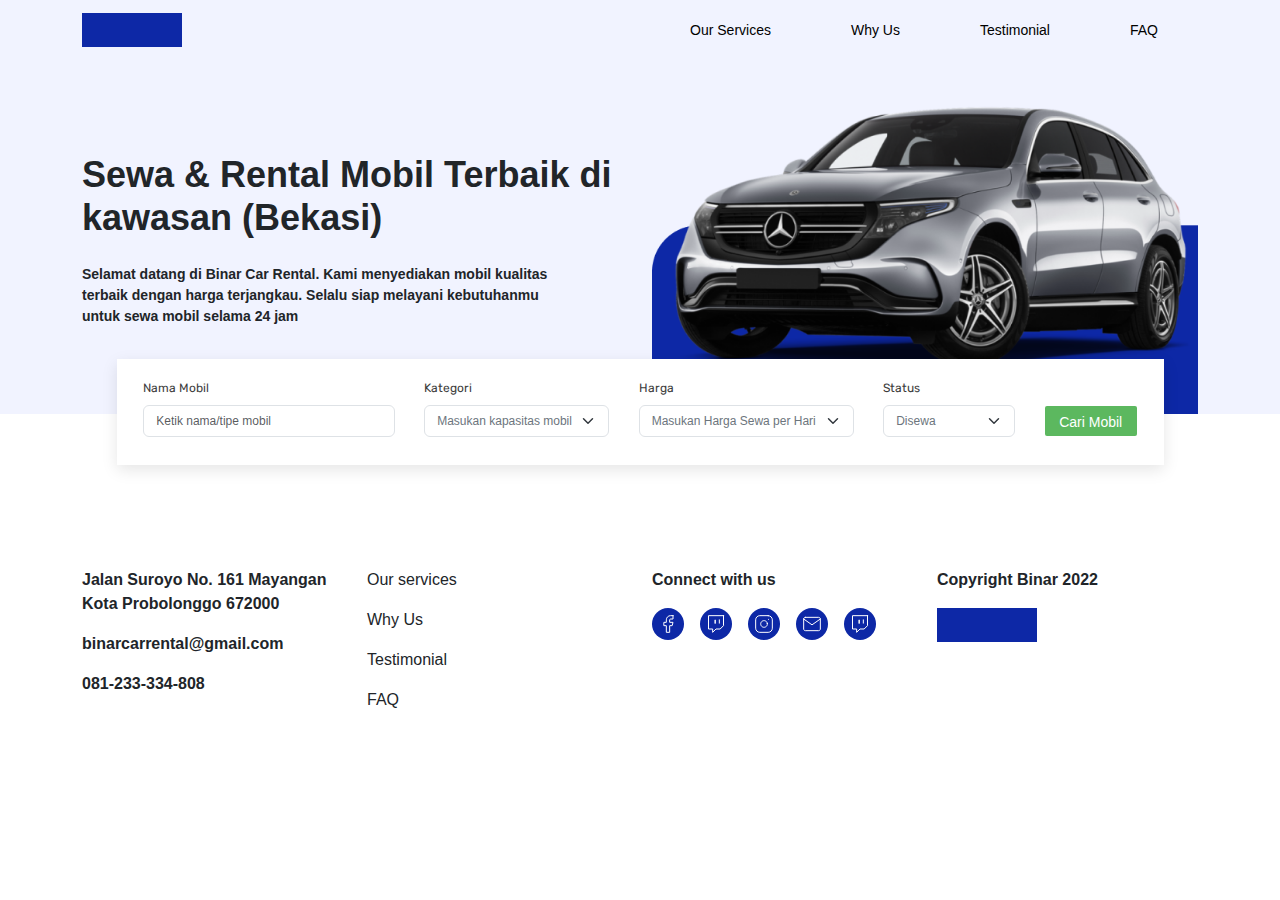
==== search.html @ 8e926c9f "Add files via upload" ====
<!DOCTYPE html>
<html lang="en">
<head>
    <meta charset="UTF-8">
    <meta http-equiv="X-UA-Compatible" content="IE=edge">
    <meta name="viewport" content="width=device-width, initial-scale=1.0">
    <title>Cari Mobil</title>
    <link rel="stylesheet" href="./css/bootstrap.min.css" />
    <link rel="stylesheet" href="style.css" />
</head>
<body>
    <!-- START: Navbar -->
    <nav id="navbar" class="navbar navbar-expand-md navbar-light sticky-top">
        <div class="container">
          <a class="navbar-brand" href="./index.html"><img src="./img/logo.svg" alt="" /></a>
          <button
            class="navbar-toggler"
            type="button"
            data-bs-toggle="collapse"
            data-bs-target="#mainNav"
          >
            <span class="navbar-toggler-icon"></span>
          </button>
  
          <div id="mainNav" class="collapse navbar-collapse">
            <ul class="navbar-nav ms-auto">
              <li>
                <a class="nav-link text-capitalize" href="#services"
                  >our services</a
                >
              </li>
              <li>
                <a class="nav-link text-capitalize" href="#about">why us</a>
              </li>
              <li>
                <a class="nav-link text-capitalize" href="#testimonial"
                  >testimonial</a
                >
              </li>
              <li><a class="nav-link text-uppercase" href="#faq">faq</a></li>
            </ul>
          </div>
        </div>
      </nav>
      <!-- END: Hero -->
  
      <!-- START: Hero -->
      <section id="hero">
        <div class="container">
          <div class="row">
            <div class="col-md-6 align-self-center">
              <h3 class="hero-title">
                Sewa & Rental Mobil Terbaik di kawasan (Bekasi)
              </h3>
              <p class="hero-text">
                Selamat datang di Binar Car Rental. Kami menyediakan mobil
                kualitas <br />
                terbaik dengan harga terjangkau. Selalu siap melayani kebutuhanmu
                <br />
                untuk sewa mobil selama 24 jam
              </p>
            </div>
            <div class="col-md-6">
              <img src="./img/car-banner.png" class="" alt="" />
            </div>
          </div>
        </div>
      </section>
      <!-- END: Hero -->

      <!-- START: Form Sewa Mobil -->
      <section id="formSewa" class="mb-5">
        <div class="container">
            <div class="row">
                <div class="col-md-10">
                    <form class="d-flex justify-content-around align-self-center">
                        <div class="my-3 input-grup align-content-center justify-content-center">
                          <label for="exampleInputEmail1" class="form-label">Nama Mobil</label>
                          <input type="email" class="form-control d-inline" id="exampleInputEmail1" aria-describedby="emailHelp" placeholder="Ketik nama/tipe mobil">
                        </div>
                        <div class="my-3 input-grup align-content-center justify-content-center">
                            <label for="kategori" class="form-label">Kategori</label>
                            <select id="kategori" class="form-select text-secondary">
                              <option disabled selected>Masukan kapasitas mobil</option>
                              <option class="text-black" value="2">2 - 4 orang</option>
                              <option class="text-black" value="3">4 - 6 orang</option>
                              <option class="text-black" value="4">6 - 8 orang</option>
                            </select>
                          </div>
                        <div class="my-3 input-grup align-content-center justify-content-center">
                            <label for="harga" class="form-label">Harga</label>
                            <select id="harga" class="form-select text-secondary">
                                <option class="text-secondary-emphasis" disabled selected>Masukan Harga Sewa per Hari</option>
                              <option class="text-black" value="2">< Rp. 400.000</option>
                              <option class="text-black" value="3">Rp. 400.000 - Rp.600.000</option>
                              <option class="text-black" value="4"> > Rp.600.000</option>
                            </select>
                          </div>
                        <div class="my-3 input-grup align-content-center justify-content-center">
                            <label for="status" class="form-label">Status</label>
                            <select id="status" class="form-select text-secondary">
                              <option disabled selected>Disewa</option>
                              <option class="text-black" value="2">Sudah Kembali</option>
                              <option class="text-black" value="3">3</option>
                              <option class="text-black" value="4">4</option>
                            </select>
                          </div>
                        <button type="submit" class="btn btn-primary align-self-center">Cari Mobil</button>
                      </form>
                </div>
            </div>
        </div>
      </section>


      <!-- START: Footer -->
    <section id="footer">
        <div class="container">
          <div class="row">
            <div class="col-md-3 fw-bold">
              <p>Jalan Suroyo No. 161 Mayangan Kota Probolonggo 672000</p>
              <p>binarcarrental@gmail.com</p>
              <p>081-233-334-808</p>
            </div>
            <div class="col-md-3 justify-content-center">
              <p>Our services</p>
              <p>Why Us</p>
              <p>Testimonial</p>
              <p>FAQ</p>
            </div>
            <div class="col-md-3">
              <p class="fw-bold">Connect with us</p>
              <ul class="list-unstyled d-flex">
                <li><a href=""><img src="./img/icon_facebook.svg" alt="" /></a></li>
                <li><a href=""><img src="./img/icon_twitch.svg" alt="" /></a></li>
                <li><a href=""><img src="./img/icon_instagram.svg" alt="" /></a></li>
                <li><a href=""><img src="./img/icon_mail.svg" alt="" /></a></li>
                <li><a href=""><img src="./img/icon_twitch.svg" alt="" /></a></li>
              </ul>
            </div>
            <div class="col-md-3">
              <p class="fw-bold">Copyright Binar 2022</p>
              <a href=""><img src="./img/footer-logo.svg" alt="" srcset="" /></a>
            </div>
          </div>
        </div>
      </section>
      <!-- END: Footer -->
    
    <script src="./js/bootstrap.min.js"></script>
</body>
</html>
---- style.css ----
@import url('https://fonts.googleapis.com/css2?family=Rubik:wght@300;400;500&display=swap');
body {
  font-family: Arial, Helvetica, sans-serif;
}
img {
  max-width: 100%;
  height: auto;
}
#mainNav li {
  padding: 0 32px;
}
.nav-link {
  font-size: 14px;
  color: #000;
}
.nav-link:hover {
  color: #0d28a6;
}
.nav-link.active {
  color: #0d28a6 !important;
}

[id] {
  scroll-margin-top: 100px;
}

/* Hero */
#hero,
#navbar {
  background: #f1f3ff;
}
#hero {
  padding-top: 2.375rem;
  /* padding-bottom: 2.375rem; */
  /* height: 504px; */
}

.hero-title {
  font-size: 36px;
  font-weight: bold;
}
.hero-text {
  font-size: 14px;
  font-weight: bold;
  padding: 1rem 0;
}
.hero-btn {
  color: white;
  background: #5cb85f;
  text-decoration: none;
  padding: 0.5rem 0.75rem;
  border-radius: 2px;
  transition: all 0.1s linear;
}

/* Services */
#services {
  margin: 6.25rem 0;
}
#services .container {
  max-width: 64.188rem;
}
.services-detail {
  padding-top: 3.25rem;
}
.services-title {
  font-size: 24px;
  font-weight: bold;
  padding-bottom: 1.5rem;
}
.services-text {
  font-size: 14px;
  font-weight: bold;
  padding-bottom: 1rem;
}
.services-benefit {
  font-size: 14px;
  font-weight: bold;
}
#services li {
  padding-bottom: 1rem;
}
.services-image {
  padding-left: 2rem;
  padding-right: 5rem;
}

/* About */
.about-title {
  font-size: 24px;
  font-weight: bold;
  margin-bottom: 1rem;
}
.about-text {
  font-size: 14px;
  font-weight: bold;
}
.about-card {
  padding-top: 1.5rem;
}
.about-card .card {
  border-radius: 0.5rem;
}
.card img {
  max-width: 32px;
}
.about-card .card {
  padding: 24px;
  border-color: D0D0D0;
  max-width: 16.75rem;
  transition: all 0.3s linear;
}
.card-title {
  padding: 1rem 0;
  font-size: 1rem;
  font-weight: bold;
}
.card-text {
  font-size: 0.875rem;
  font-weight: bold;
}
#about .card:hover {
  background: #0d28a6;
  color: white;
}
#about .about-card .col-md-3:nth-child(1){
  transition-delay: 200ms;
}
#about .about-card .col-md-3:nth-child(2){
  transition-delay: 400ms;
}
#about .about-card .col-md-3:nth-child(3){
  transition-delay: 600ms;
}
#about .about-card .col-md-3:nth-child(4){
  transition-delay: 800ms;
}
@media screen and (max-width: 767px) {
    #about .col-md-12 {
      text-align: center;
    }
    #about .about-card .col-md-3{
      display: flex;
      justify-content: center;
    }
    #about .about-card .col-md-3:nth-child(1){
      margin-bottom: 1rem;
    }
    #about .about-card .col-md-3:nth-child(2){
      margin-bottom: 1rem;
    }
    #about .about-card .col-md-3:nth-child(3){
      margin-bottom: 1rem;
    }
}

/* Testimonial */
#testimonial {
  margin: 6.25rem 0;
}
.testimonial-title {
  font-size: 24px;
  font-weight: bold;
}
.testimonial-text {
  font-size: 14px;
  font-weight: bold;
}
.wrapper-testimonial {
  display: flex;
  overflow-x: auto;
  overflow-y: hidden;
}
.wrapper-testimonial::-webkit-scrollbar {
  width: 0;
}
.testimonial-btn {
  margin-top: 1.5rem !important;
}
.testimonial-card {
  width: 619px;
  height: 270px;
  background: rgba(241, 243, 255, 1);
  box-sizing: border-box;
  border-radius: 8px;
}
.testimonial-card img {
  padding-left: 46px;
  padding-right: 46px;
}
.testimonial-content {
  padding-top: 69px;
  padding-bottom: 69px;
  padding-right: 32px;
}
#testimonial .card {
  max-width: 619px;
  max-height: 270px;
  background: rgba(241, 243, 255, 1);
}
.testimonial-item {
  margin-right: 2rem !important;
}
.righ-button {
  transform: rotate(180deg);
}
.button {
  right: 597.5px !important;
}
.righ-button:hover {
  /* background: #5cb85f; */
  z-index: 0;
}

/* Banner */
#banner {
  margin-bottom: 6.25rem;
}
#banner .col-md-12 {
  background: #0d28a6;
  border-radius: 13px;
  height: 20.375rem;
}
#banner h3 {
  padding-top: 4rem;
  font-weight: bold;
  font-size: 2.25rem;
}
#banner p {
  width: 468px;
  padding-top: 1rem;
  padding-bottom: 3.25rem;
  font-weight: bold;
}
.banner-btn {
  background: #5cb85f;
  padding: 0.5rem 0.75rem;
  text-decoration: none;
  color: white;
  margin-top: 3.25rem;
  border-radius: 2px;
  transition: all 0.1s linear;
}
.banner-btn:hover, .hero-btn:hover{
  background: #408643;
}
@media screen and (max-width: 767px) {
  #banner .container .col-md-12 {
    height: 420px!important;
  }
  #banner .container .col-md-12 h3 {
   padding-top: 4rem;
   margin-bottom: 1rem!important;
  }
  #banner .container .col-md-12 p {
    margin-bottom: 2rem;
  }
  #banner .container .col-md-12 .banner-btn {
    margin-bottom: 4rem;
  }

}

/* FAQ */
#faq {
  margin-bottom: 9.375rem;
}
.faq-title {
  font-size: 1.5rem;
  margin-bottom: 1rem;
}
.faq-text {
  width: 23rem;
  font-size: 0.9rem;
}
.accordion button {
  font-weight: bold;
}
#accordionExample {
  margin-bottom: 1rem;
}

/* Footer */
.list-unstyled li:nth-child(1) {
  margin-right: 1rem;
}
.list-unstyled li:nth-child(2) {
  margin-right: 1rem;
}
.list-unstyled li:nth-child(3) {
  margin-right: 1rem;
}
.list-unstyled li:nth-child(4) {
  margin-right: 1rem;
}


.hidden {
  opacity: 0;
  transition: all 2s;
  filter: blur(5px);
  transform: translateX(-100%);
}
.show {
  opacity: 1;
  filter: blur(0);
  transform: translateX(0);
}



/* Search HTML */
#formSewa {
  
}
#formSewa .col-md-10{
  width: 1047px;
  height: 106px;
  position: relative;
  background: #fff;
  box-shadow: 0 5px 15px rgba(0, 0, 0, 0.1);
  margin: 0 auto;
  top: -55px
}
#formSewa label {
  color: #3c3c3c;
  font-family: 'Rubik', sans-serif;
}
#formSewa input, select{
  /* color: #8a8a8a!important; */
}
label, input, select {
  font-size: 12px!important;
}
.select {
  font-family: Arial, Helvetica, sans-serif;
}
#formSewa .btn {
  background: #5cb85f;
  width: 92px;
  height: 30px;
  color: white;
  font-size: 14px;
  margin-top: 31px!important;
  border-width: 0;
  border-radius: 2px!important;
}
#formSewa .btn:hover {
  background: #408643;
}
.input-group {
  margin: 0 auto;
}
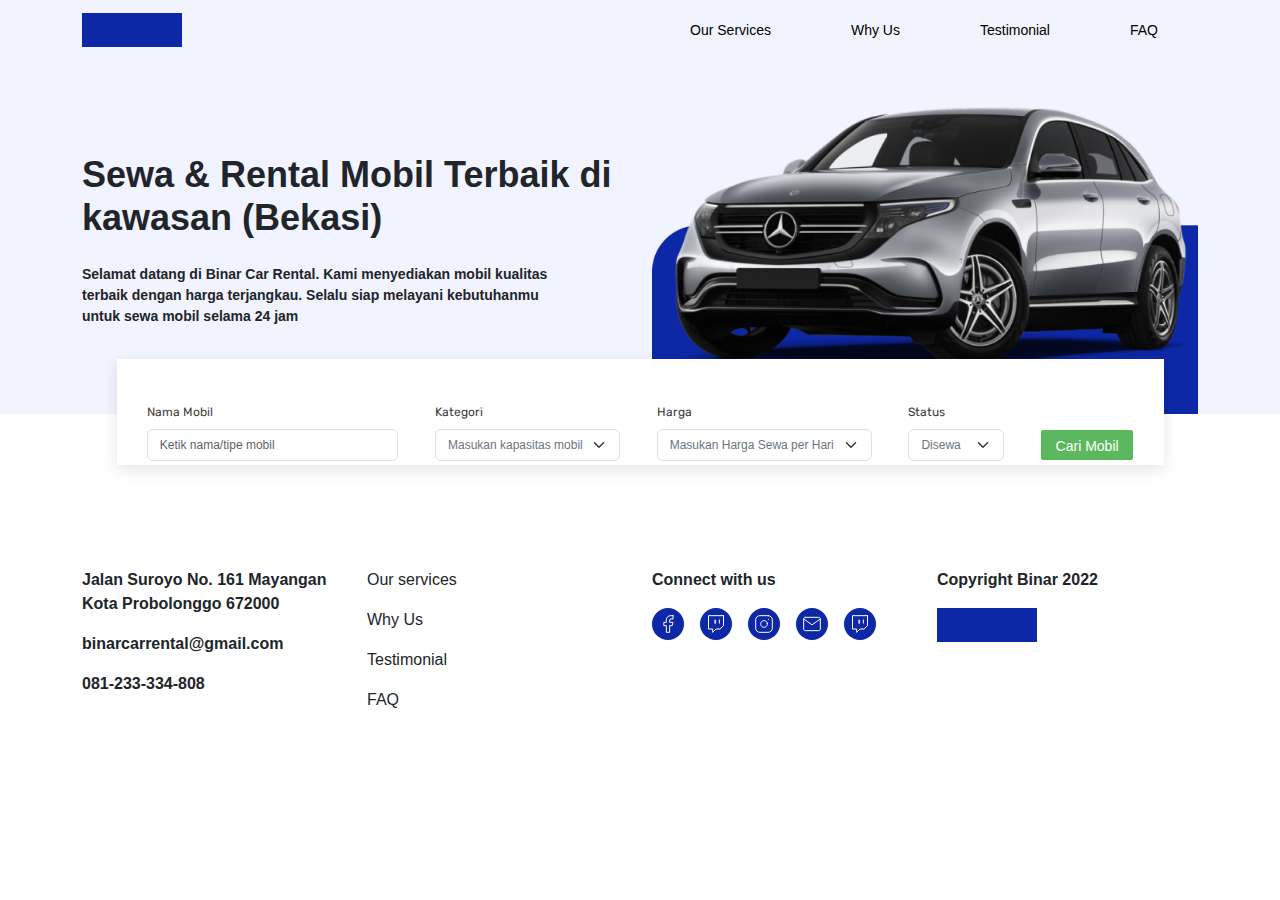
==== commit 2797da25: "Update search.html" ====
--- a/search.html
+++ b/search.html
@@ -73,8 +73,8 @@
         <div class="container">
             <div class="row">
                 <div class="col-md-10">
-                    <form class="d-flex justify-content-around align-self-center">
-                        <div class="my-3 input-grup align-content-center justify-content-center">
+                    <form class="my-sm-4 d-block d-md-flex justify-content-around align-self-center">
+                        <div class="my-md-3 input-grup align-content-center justify-content-center">
                           <label for="exampleInputEmail1" class="form-label">Nama Mobil</label>
                           <input type="email" class="form-control d-inline" id="exampleInputEmail1" aria-describedby="emailHelp" placeholder="Ketik nama/tipe mobil">
                         </div>
@@ -82,27 +82,26 @@
                             <label for="kategori" class="form-label">Kategori</label>
                             <select id="kategori" class="form-select text-secondary">
                               <option disabled selected>Masukan kapasitas mobil</option>
-                              <option class="text-black" value="2">2 - 4 orang</option>
-                              <option class="text-black" value="3">4 - 6 orang</option>
-                              <option class="text-black" value="4">6 - 8 orang</option>
+                              <option class="text-black" value="4">2 - 4 orang</option>
+                              <option class="text-black" value="6">4 - 6 orang</option>
+                              <option class="text-black" value="8">6 - 8 orang</option>
                             </select>
                           </div>
                         <div class="my-3 input-grup align-content-center justify-content-center">
                             <label for="harga" class="form-label">Harga</label>
                             <select id="harga" class="form-select text-secondary">
                                 <option class="text-secondary-emphasis" disabled selected>Masukan Harga Sewa per Hari</option>
-                              <option class="text-black" value="2">< Rp. 400.000</option>
-                              <option class="text-black" value="3">Rp. 400.000 - Rp.600.000</option>
-                              <option class="text-black" value="4"> > Rp.600.000</option>
+                              <option class="text-black" value="400000">< Rp. 400.000</option>
+                              <option class="text-black" value="500000">Rp. 400.000 - Rp.600.000</option>
+                              <option class="text-black" value="600000"> > Rp.600.000</option>
                             </select>
                           </div>
                         <div class="my-3 input-grup align-content-center justify-content-center">
                             <label for="status" class="form-label">Status</label>
                             <select id="status" class="form-select text-secondary">
                               <option disabled selected>Disewa</option>
-                              <option class="text-black" value="2">Sudah Kembali</option>
-                              <option class="text-black" value="3">3</option>
-                              <option class="text-black" value="4">4</option>
+                              <option class="text-black" value="disewa">Disewa</option>
+                              <option class="text-black" value="tersedia">Tersedia</option>
                             </select>
                           </div>
                         <button type="submit" class="btn btn-primary align-self-center">Cari Mobil</button>
@@ -149,4 +148,4 @@
     
     <script src="./js/bootstrap.min.js"></script>
 </body>
-</html>+</html>
--- a/style.css
+++ b/style.css
@@ -227,7 +227,7 @@
   font-size: 2.25rem;
 }
 #banner p {
-  width: 468px;
+  /* width: 468px; */
   padding-top: 1rem;
   padding-bottom: 3.25rem;
   font-weight: bold;
@@ -247,6 +247,7 @@
 @media screen and (max-width: 767px) {
   #banner .container .col-md-12 {
     height: 420px!important;
+    width: 328px;
   }
   #banner .container .col-md-12 h3 {
    padding-top: 4rem;
@@ -256,7 +257,8 @@
     margin-bottom: 2rem;
   }
   #banner .container .col-md-12 .banner-btn {
-    margin-bottom: 4rem;
+    margin-bottom: 10rem!important;
+    margin-top: 0;
   }
 
 }
@@ -350,4 +352,4 @@
 }
 .input-group {
   margin: 0 auto;
-}+}
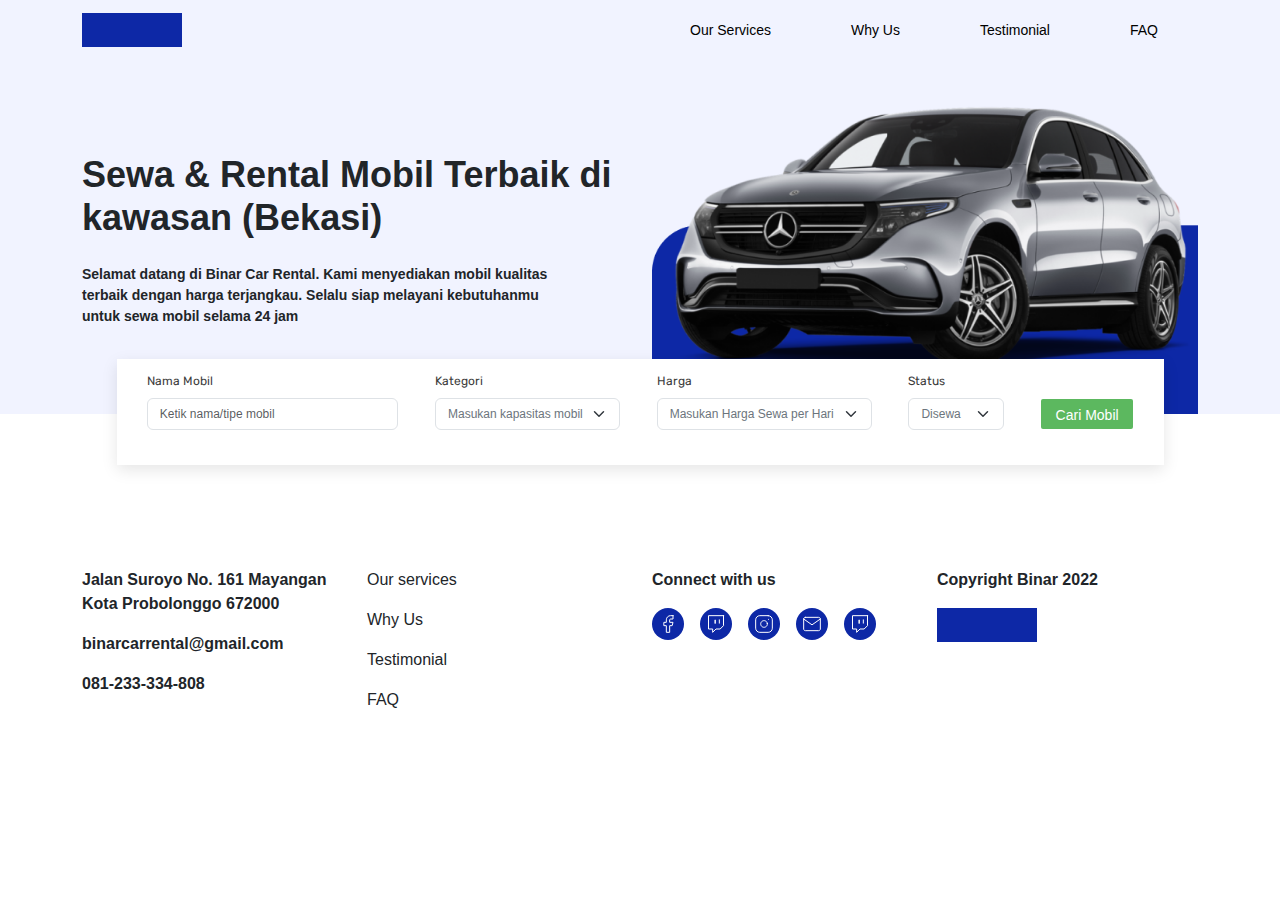
==== commit b2c88c04: "Update search.html" ====
--- a/search.html
+++ b/search.html
@@ -100,7 +100,6 @@
                             <label for="status" class="form-label">Status</label>
                             <select id="status" class="form-select text-secondary">
                               <option disabled selected>Disewa</option>
-                              <option class="text-black" value="disewa">Disewa</option>
                               <option class="text-black" value="tersedia">Tersedia</option>
                             </select>
                           </div>
--- a/style.css
+++ b/style.css
@@ -31,8 +31,6 @@
 }
 #hero {
   padding-top: 2.375rem;
-  /* padding-bottom: 2.375rem; */
-  /* height: 504px; */
 }
 
 .hero-title {
@@ -52,6 +50,11 @@
   border-radius: 2px;
   transition: all 0.1s linear;
 }
+@media screen and (max-width: 767px){
+  #hero .row>.col-md-6 {
+    margin-bottom: 1.5rem;
+  }
+}
 
 /* Services */
 #services {
@@ -83,6 +86,11 @@
 .services-image {
   padding-left: 2rem;
   padding-right: 5rem;
+}
+@media screen and (max-width: 767px) {
+  #services {
+    margin: 3.75rem 0;
+  }
 }
 
 /* About */
@@ -231,6 +239,7 @@
   padding-top: 1rem;
   padding-bottom: 3.25rem;
   font-weight: bold;
+  line-height: 20px;
 }
 .banner-btn {
   background: #5cb85f;
@@ -281,6 +290,14 @@
 #accordionExample {
   margin-bottom: 1rem;
 }
+@media screen and (max-width:767px) {
+  #faq {
+    margin-bottom: 3.75rem;
+  }
+  #faq .col-md-5{
+    text-align: center;
+  }
+}
 
 /* Footer */
 .list-unstyled li:nth-child(1) {
@@ -312,24 +329,21 @@
 
 
 /* Search HTML */
-#formSewa {
-  
-}
 #formSewa .col-md-10{
   width: 1047px;
   height: 106px;
   position: relative;
   background: #fff;
-  box-shadow: 0 5px 15px rgba(0, 0, 0, 0.1);
   margin: 0 auto;
-  top: -55px
+  top: -55px;
+  box-shadow: 0 5px 15px rgba(0, 0, 0, 0.1)!important;
+}
+#formSewa form {
+  margin-top: -7px!important;
 }
 #formSewa label {
   color: #3c3c3c;
   font-family: 'Rubik', sans-serif;
-}
-#formSewa input, select{
-  /* color: #8a8a8a!important; */
 }
 label, input, select {
   font-size: 12px!important;
@@ -353,3 +367,23 @@
 .input-group {
   margin: 0 auto;
 }
+
+@media screen and (max-width: 767px) {
+  #formSewa {
+    margin: 2rem 0;
+  }
+  #formSewa .col-md-10 {
+    position: static;
+    height: auto;
+    box-shadow: 0;
+  }
+  form {
+    display: block!important;
+    background: #DBDFEA;
+    padding: 1rem;
+    border-radius: 2px;
+  }
+  #formSewa .btn {
+    margin-top: 5px!important;
+  }
+}
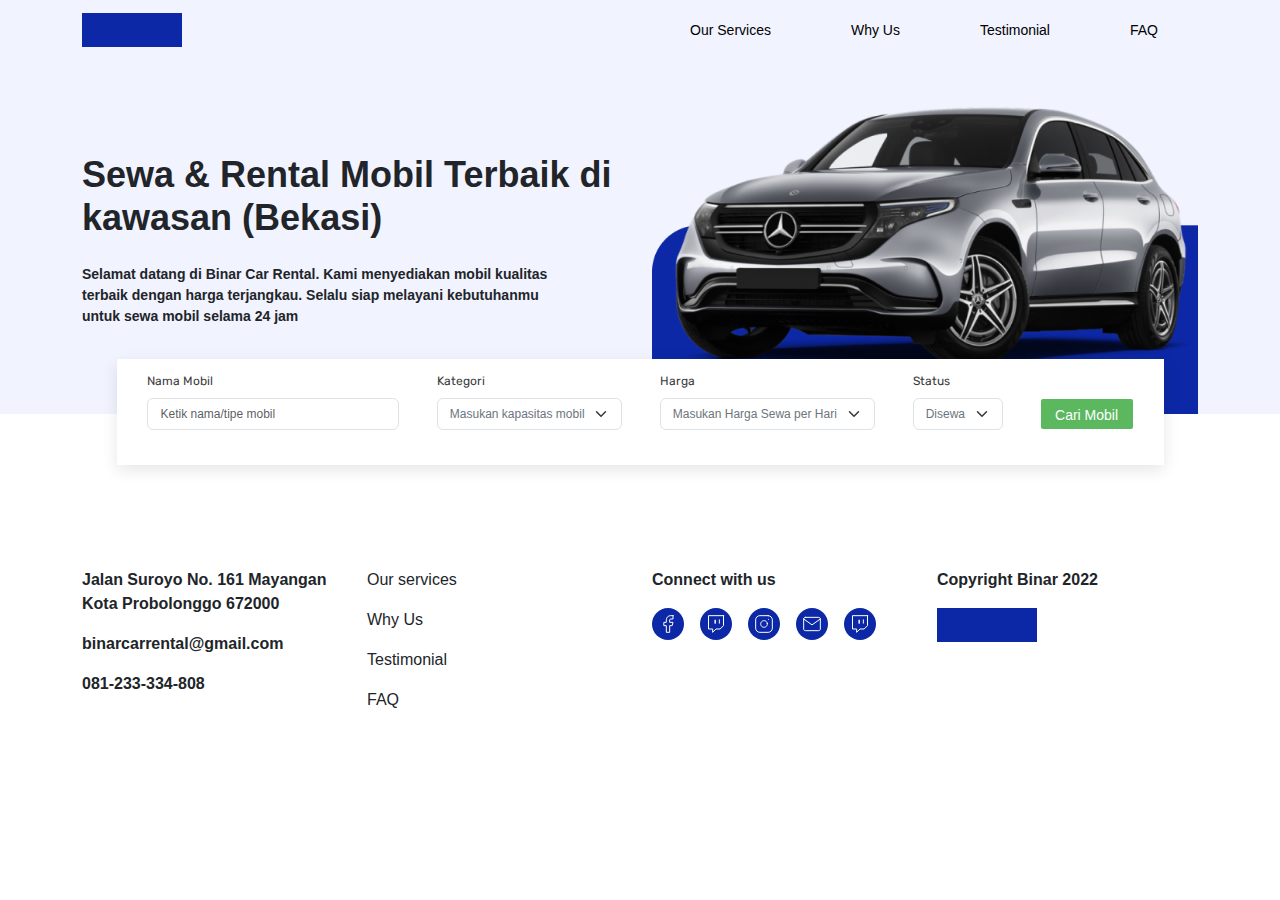
==== commit 4efdfbc6: "Update search.html" ====
--- a/search.html
+++ b/search.html
@@ -100,7 +100,9 @@
                             <label for="status" class="form-label">Status</label>
                             <select id="status" class="form-select text-secondary">
                               <option disabled selected>Disewa</option>
-                              <option class="text-black" value="tersedia">Tersedia</option>
+                              <option class="text-black" value="disewa">Disewa</option>
+                              <option class="text-black" value="disewa">Disewa</option>
+                              <option class="text-black" value="disewa">Disewa</option>
                             </select>
                           </div>
                         <button type="submit" class="btn btn-primary align-self-center">Cari Mobil</button>
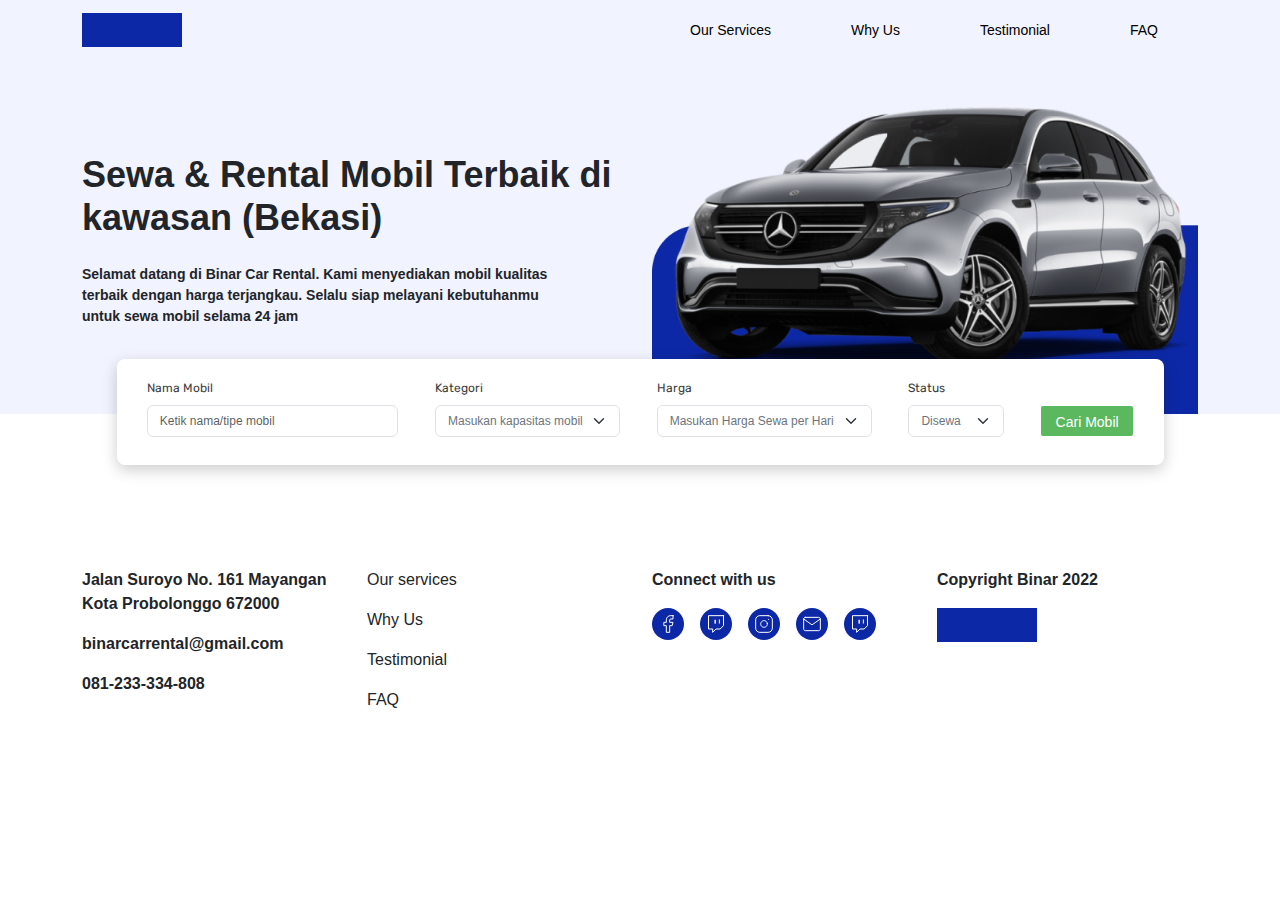
==== commit 36a7113f: "Add files via upload" ====
--- a/search.html
+++ b/search.html
@@ -4,6 +4,7 @@
     <meta charset="UTF-8">
     <meta http-equiv="X-UA-Compatible" content="IE=edge">
     <meta name="viewport" content="width=device-width, initial-scale=1.0">
+    <link rel="shortcut icon" href="./img/logo.svg" type="image/x-icon">
     <title>Cari Mobil</title>
     <link rel="stylesheet" href="./css/bootstrap.min.css" />
     <link rel="stylesheet" href="style.css" />
@@ -73,7 +74,7 @@
         <div class="container">
             <div class="row">
                 <div class="col-md-10">
-                    <form class="my-sm-4 d-block d-md-flex justify-content-around align-self-center">
+                    <form class="my-sm-4 d-block d-md-flex justify-content-around align-self-center" action="./result.html">
                         <div class="my-md-3 input-grup align-content-center justify-content-center">
                           <label for="exampleInputEmail1" class="form-label">Nama Mobil</label>
                           <input type="email" class="form-control d-inline" id="exampleInputEmail1" aria-describedby="emailHelp" placeholder="Ketik nama/tipe mobil">
@@ -101,8 +102,7 @@
                             <select id="status" class="form-select text-secondary">
                               <option disabled selected>Disewa</option>
                               <option class="text-black" value="disewa">Disewa</option>
-                              <option class="text-black" value="disewa">Disewa</option>
-                              <option class="text-black" value="disewa">Disewa</option>
+                              <option class="text-black" value="tersedia">Tersedia</option>
                             </select>
                           </div>
                         <button type="submit" class="btn btn-primary align-self-center">Cari Mobil</button>
@@ -149,4 +149,4 @@
     
     <script src="./js/bootstrap.min.js"></script>
 </body>
-</html>
+</html>--- a/style.css
+++ b/style.css
@@ -103,27 +103,27 @@
   font-size: 14px;
   font-weight: bold;
 }
-.about-card {
+#about .about-card {
   padding-top: 1.5rem;
 }
-.about-card .card {
+#about .about-card .card {
   border-radius: 0.5rem;
 }
-.card img {
+#about .card img {
   max-width: 32px;
 }
-.about-card .card {
+#about .about-card .card {
   padding: 24px;
   border-color: D0D0D0;
   max-width: 16.75rem;
   transition: all 0.3s linear;
 }
-.card-title {
+#about .card-title {
   padding: 1rem 0;
   font-size: 1rem;
   font-weight: bold;
 }
-.card-text {
+#about .card-text {
   font-size: 0.875rem;
   font-weight: bold;
 }
@@ -209,15 +209,8 @@
 .testimonial-item {
   margin-right: 2rem !important;
 }
-.righ-button {
-  transform: rotate(180deg);
-}
 .button {
   right: 597.5px !important;
-}
-.righ-button:hover {
-  /* background: #5cb85f; */
-  z-index: 0;
 }
 
 /* Banner */
@@ -336,13 +329,14 @@
   background: #fff;
   margin: 0 auto;
   top: -55px;
-  box-shadow: 0 5px 15px rgba(0, 0, 0, 0.1)!important;
+  box-shadow: 0 5px 15px rgba(0, 0, 0, 0.2)!important;
+  border-radius: 8px;
 }
 #formSewa form {
-  margin-top: -7px!important;
+  margin-top: 0!important;
 }
 #formSewa label {
-  color: #3c3c3c;
+  color: #3c3c3c!important;
   font-family: 'Rubik', sans-serif;
 }
 label, input, select {
@@ -387,3 +381,67 @@
     margin-top: 5px!important;
   }
 }
+
+#formSewa input:focus{
+  border: 1px solid #35B0A7!important;
+} 
+#formSewa select:focus {
+  border-color: green!important;
+}
+#formSewa select:focus option {
+  background: #C9E7CA!important;
+  color: #5cb85f!important;
+  font-weight: bold;
+}
+
+
+
+/* Result HTML */
+.hero-result {
+  height: 200px!important;
+}
+#formSewa .form-result input, #formSewa .form-result select {
+  border: 1px solid #222!important;
+  border-radius: 2px!important;
+}
+
+#formSewa .form-result .btn {
+  border-color: #0d28a6!important;
+  color: #0d28a6!important;
+  border-radius: 2px;
+  border-width: 1px!important;
+  width: 51px!important;
+  height: 36px!important;
+  background: white;
+}
+
+
+#cardResult {
+  margin-bottom: 283px;
+}
+#cardResult .card-type{
+  font-size: 14px;
+}
+#cardResult .card-title {
+  font-size: 16px;
+  font-weight: bold;
+}
+#cardResult .card-text {
+  font-size: 14px;
+  font-weight: bold;
+}
+#cardResult .btn{
+  background: #5cb85f!important;
+  border: 0;
+  border-radius: 0;
+}
+#cardResult .btn:hover{
+  background: #408643!important;
+}
+#cardResult .card{
+  transition: all 0.3s linear;
+}
+#cardResult .card:hover {
+  box-shadow: 0 5px 15px rgba(0, 0, 0, 0.2)!important;
+  transform: scale(1.02);
+}
